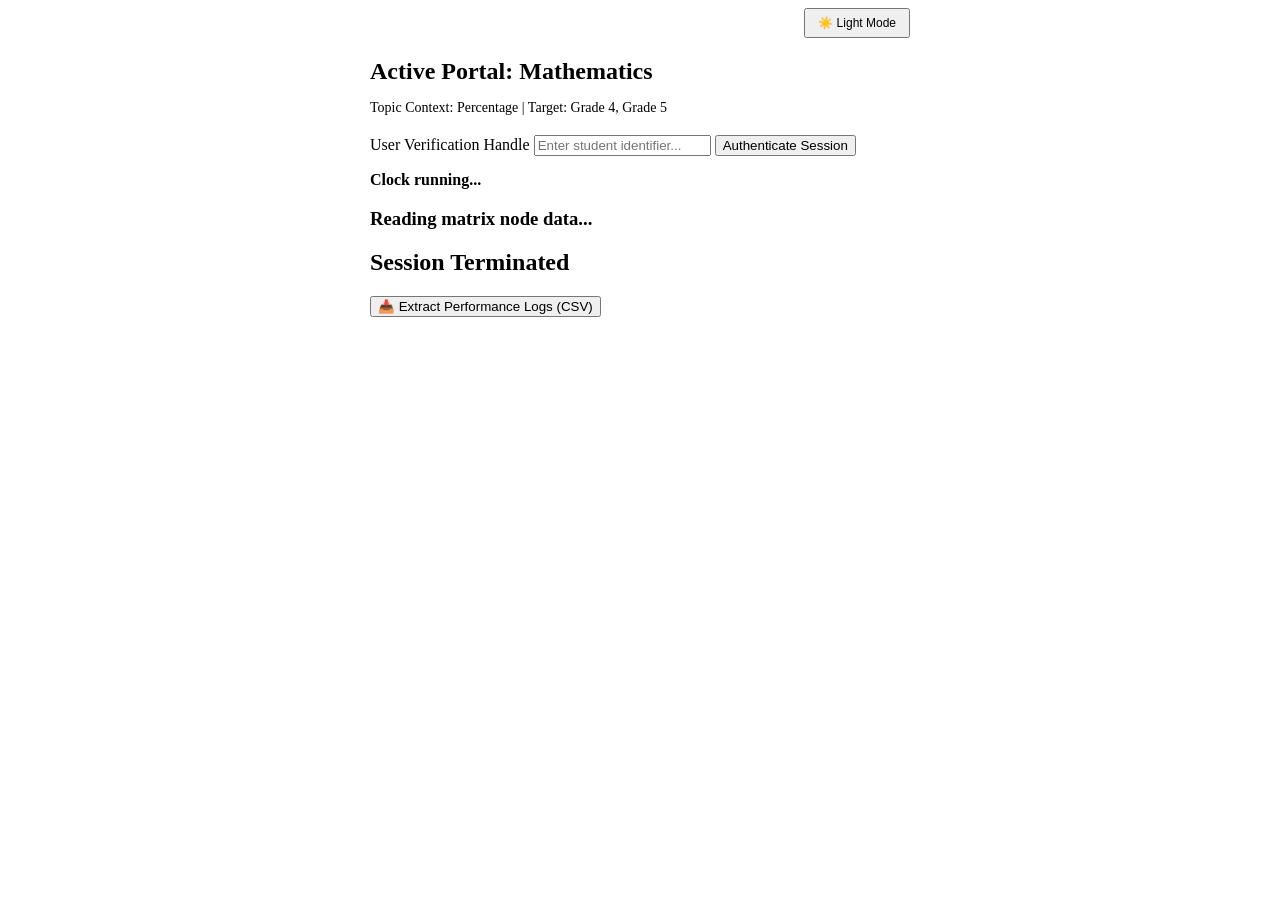
==== index.html @ a26cf403 "System Automated Deploy: Percentage" ====
<!DOCTYPE html>
<html lang="en" data-theme="dark">
<head>
    <meta charset="UTF-8"><meta name="viewport" content="width=device-width, initial-scale=1.0">
    <title>Mathematics Evaluation Testing Portal</title>
    <link rel="stylesheet" href="style.css">
</head>
<body>
    <div class="panel" style="max-width:540px; margin:auto; position:relative;">
        <div style="text-align:right;"><button id="theme-switcher-btn" class="btn btn-secondary" style="width:auto; margin:0; padding:6px 12px; font-size:12px;" onclick="toggleUIMode()">☀️ Light Mode</button></div>
        <div id="login-screen">
            <h2>Active Portal: Mathematics</h2>
            <p style="color:var(--text-muted); font-size:14px; margin-top:-5px;">Topic Context: Percentage | Target: Grade 4, Grade 5</p>
            <label>User Verification Handle</label>
            <input type="text" id="username" placeholder="Enter student identifier..." style="margin-top:5px; margin-bottom:15px;">
            <button class="btn" onclick="startExamEngine()">Authenticate Session</button>
        </div>
        <div id="exam-screen" class="hidden">
            <div class="meta-row"><span id="progress-text"></span><span id="clock-display" style="font-weight:600; color:var(--primary);">Clock running...</span></div>
            <h3 id="question-text">Reading matrix node data...</h3>
            <div id="options-container"></div>
        </div>
        <div id="result-screen" class="hidden">
            <h2>Session Terminated</h2><div id="stats-summary"></div>
            <button class="btn" onclick="downloadExamCSV()">📥 Extract Performance Logs (CSV)</button>
        </div>
    </div>
    <script>
        const examConfig = { 
            timeLimitMinutes: 120, 
            showCorrectOnSubmit: "yes",
            gamification: {"enabled":true,"scoring":{"basePointsPerCorrect":100,"timeBonus":{"enabled":true,"maxBonusPoints":50,"speedBenchmarkSeconds":15},"streakMultiplier":{"enabled":true,"streakThreshold":3,"multiplierIncrement":0.25,"maxMultiplier":2.5}},"lifelines":{"fiftyFiftyCount":1,"aiHintCount":2,"freezeTimerCount":1,"freezeDurationSeconds":30},"ranks":[{"name":"Novice","minScore":0,"badge":"🌱"},{"name":"Scholar","minScore":1200,"badge":"⚡"},{"name":"Master","minScore":2800,"badge":"🔥"},{"name":"Grandmaster","minScore":4500,"badge":"👑"}],"soundEffects":{"enabled":true,"volume":0.6}}
        };
        const examQuestions = [{"q":"A bag contains 10 marbles. If 5 are red, what is the ratio of red marbles to the total number of marbles expressed as a percentage?","options":["25 percent","50 percent","75 percent","100 percent"],"correct":1,"difficulty":"very low","hint":"Think about how many red marbles there are compared to the whole group of 10.","explanation":"The ratio is 5 out of 10, which is equal to one-half or 50 percent of the total."},{"q":"In a class of 20 students, 5 students wear glasses. What percentage of the class wears glasses, based on the ratio of students with glasses to the total class?","options":["5 percent","10 percent","20 percent","25 percent"],"correct":3,"difficulty":"very low","hint":"If you have 5 out of 20, how many would you have if the total were 100?","explanation":"The ratio 5/20 is equivalent to 25/100, which represents 25 percent."},{"q":"A fruit basket has 4 apples and 1 orange. What is the ratio of apples to the total number of fruits, expressed as a percentage?","options":["20 percent","40 percent","80 percent","100 percent"],"correct":2,"difficulty":"very low","hint":"Count the total number of fruits first, then compare the number of apples to that total.","explanation":"There are 5 total fruits and 4 are apples; 4 out of 5 is the same as 80 out of 100, or 80 percent."}];
    </script>
    <script src="app.js"></script>
</body>
</html>
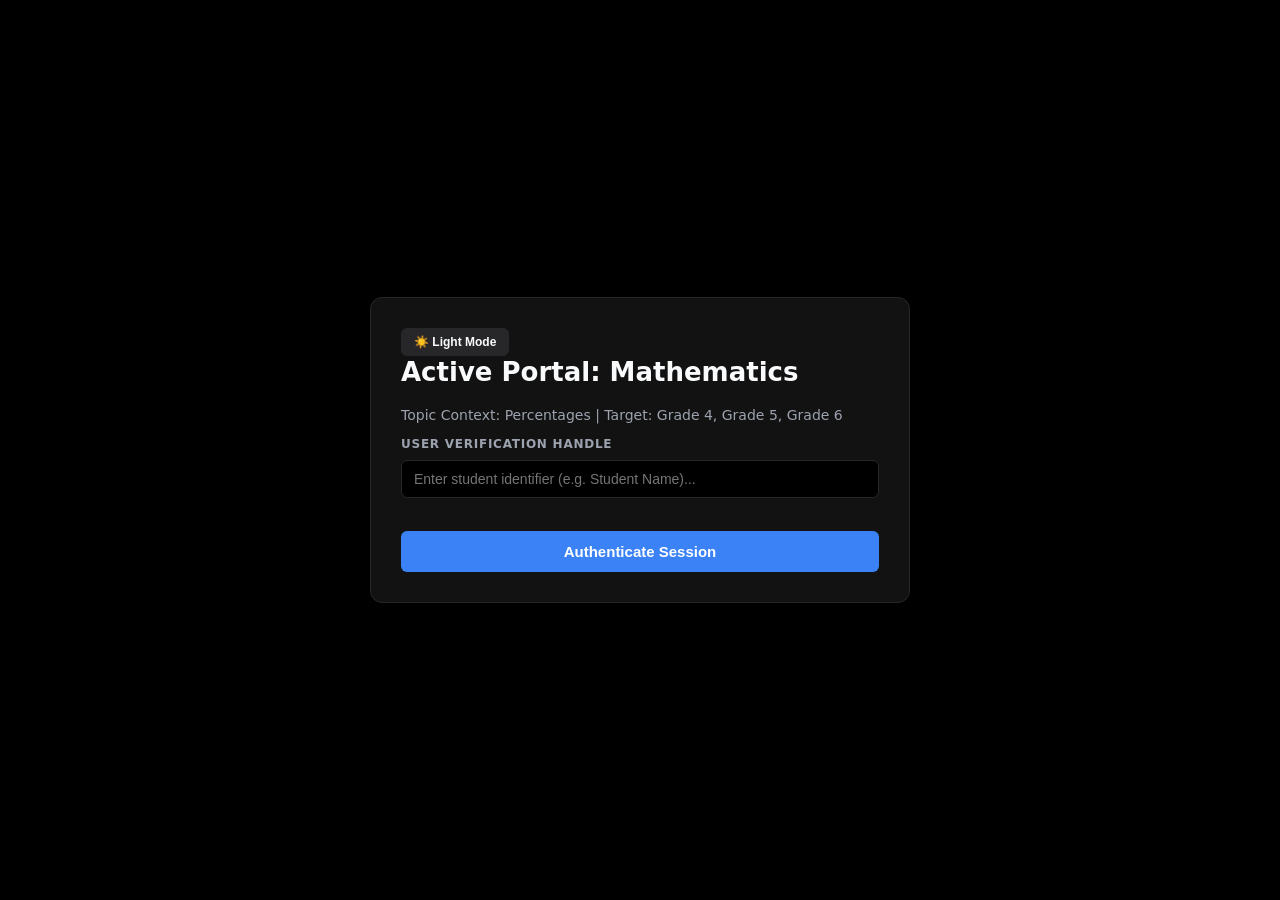
==== commit 03909ad3: "System Automated Deploy: Percentages" ====
--- a/index.html
+++ b/index.html
@@ -3,23 +3,481 @@
 <head>
     <meta charset="UTF-8"><meta name="viewport" content="width=device-width, initial-scale=1.0">
     <title>Mathematics Evaluation Testing Portal</title>
-    <link rel="stylesheet" href="style.css">
+    <style>
+/* ==========================================================================
+   1. GLOBAL ARCHITECTURE & SYSTEM THEME TOKENS
+   ========================================================================== */
+*, *::before, *::after {
+    box-sizing: border-box;
+}
+
+/* OLED/True Black Dark Theme for Optimal Visuals & Battery Saving */
+:root,
+html[data-theme="dark"],
+[data-theme="dark"] {
+    --primary: #3b82f6;      
+    --primary-hover: #2563eb;
+    --success: #22c55e;
+    --error: #ef4444;
+    --background: #000000;   
+    --surface: #121212;      
+    --text-main: #f8fafc;    
+    --text-muted: #9ca3af;   
+    --border: #27272a;       
+    color-scheme: dark;
+}
+
+/* Light Theme Overrides (High-contrast surface & card separation) */
+html[data-theme="light"],
+[data-theme="light"] {
+    --primary: #2563eb;
+    --primary-hover: #1d4ed8;
+    --success: #16a34a;
+    --error: #dc2626;
+    --background: #f1f5f9;   
+    --surface: #ffffff;      
+    --text-main: #0f172a;    
+    --text-muted: #64748b;   
+    --border: #cbd5e1;       
+    color-scheme: light;
+}
+
+html {
+    background-color: var(--background);
+    color: var(--text-main);
+    transition: background-color 0.2s ease, color 0.2s ease;
+}
+
+body {
+    font-family: system-ui, -apple-system, BlinkMacSystemFont, 'Segoe UI', Roboto, sans-serif;
+    background-color: var(--background);
+    color: var(--text-main);
+    margin: 0;
+    padding: 16px;
+    display: flex;
+    justify-content: center;
+    align-items: center;
+    min-height: 100vh;
+    transition: background-color 0.2s ease, color 0.2s ease;
+}
+
+/* ==========================================================================
+   2. CORE CONTAINER WRAPPERS & LAYOUT
+   ========================================================================== */
+.card, .panel {
+    background: var(--surface);
+    color: var(--text-main);
+    padding: 30px;
+    border-radius: 12px;
+    border: 1px solid var(--border);
+    box-shadow: 0 10px 25px -5px rgba(0, 0, 0, 0.5), 0 8px 10px -6px rgba(0, 0, 0, 0.5);
+    width: 100%;
+    box-sizing: border-box;
+    transition: background-color 0.2s ease, border-color 0.2s ease;
+}
+
+[data-theme="light"] .card, 
+[data-theme="light"] .panel {
+    box-shadow: 0 4px 12px rgba(0, 0, 0, 0.08);
+}
+
+.hidden { display: none !important; }
+
+.config-column {
+    display: flex;
+    flex-direction: column;
+    gap: 12px;
+}
+
+.meta-row {
+    display: flex;
+    justify-content: space-between;
+    align-items: center;
+    margin-bottom: 20px;
+    font-size: 14px;
+    color: var(--text-muted);
+    font-weight: 500;
+}
+
+.theme-toggle-container {
+    display: flex;
+    justify-content: flex-end;
+    margin-bottom: 12px;
+}
+
+/* ==========================================================================
+   3. TYPOGRAPHY
+   ========================================================================== */
+h2 {
+    margin-top: 0;
+    font-size: 26px;
+    color: var(--text-main);
+    line-height: 1.3;
+}
+
+h3 {
+    font-size: 19px;
+    line-height: 1.5;
+    margin: 0 0 16px 0;
+    font-weight: 600;
+    color: var(--text-main);
+}
+
+pre, code {
+    font-family: 'Courier New', Courier, monospace;
+    background-color: var(--background);
+    padding: 4px 8px;
+    border-radius: 4px;
+    font-size: 14px;
+    white-space: pre-wrap;
+    word-wrap: break-word;
+    color: #f43f5e;
+}
+
+/* ==========================================================================
+   4. FORM ELEMENTS & INPUTS
+   ========================================================================== */
+label:not(.btn) {
+    display: block;
+    margin-top: 8px;
+    margin-bottom: 4px;
+    font-weight: 600;
+    font-size: 12px;
+    text-transform: uppercase;
+    letter-spacing: 0.75px;
+    color: var(--text-muted);
+}
+
+.input-container { position: relative; width: 100%; }
+
+input[type="text"], 
+input[type="password"], 
+textarea {
+    width: 100%;
+    padding: 10px 42px 10px 12px;
+    border: 1px solid var(--border);
+    border-radius: 6px;
+    font-size: 14px;
+    box-sizing: border-box;
+    background-color: var(--background);
+    color: var(--text-main);
+    transition: border-color 0.2s, background-color 0.2s, box-shadow 0.2s;
+}
+
+input[type="file"] {
+    width: 100%;
+    padding: 9px 12px;
+    border: 1px solid var(--border);
+    border-radius: 6px;
+    font-size: 13px;
+    box-sizing: border-box;
+    background-color: var(--background);
+    color: var(--text-main);
+    cursor: pointer;
+}
+
+input[type="file"]::file-selector-button {
+    background: var(--surface);
+    color: var(--text-main);
+    border: 1px solid var(--border);
+    padding: 4px 10px;
+    border-radius: 4px;
+    margin-right: 10px;
+    cursor: pointer;
+    font-weight: 500;
+    transition: background-color 0.15s ease;
+}
+input[type="file"]::file-selector-button:hover {
+    background: var(--primary);
+    color: #ffffff;
+    border-color: var(--primary);
+}
+
+select {
+    width: 100%;
+    height: 42px;
+    padding: 10px 32px 10px 12px;
+    border: 1px solid var(--border);
+    border-radius: 6px;
+    font-size: 14px;
+    box-sizing: border-box;
+    background-color: var(--background);
+    color: var(--text-main);
+    cursor: pointer;
+    background-image: url("data:image/svg+xml,%3Csvg xmlns='http://www.w3.org/2000/svg' width='12' height='12' fill='%239ca3af' viewBox='0 0 16 16'%3E%3Cpath d='M7.247 11.14 2.451 5.658C1.885 5.013 2.345 4 3.204 4h9.592a1 1 0 0 1 .753 1.659l-4.796 5.48a1 1 0 0 1-1.506 0z'/%3E%3C/svg%3E");
+    background-repeat: no-repeat;
+    background-position: right 12px center;
+    -webkit-appearance: none;
+    -moz-appearance: none;
+    appearance: none;
+    transition: border-color 0.2s, background-color 0.2s;
+}
+
+select option { background-color: var(--surface); color: var(--text-main); padding: 8px 12px; }
+
+textarea { resize: vertical; min-height: 64px; font-family: inherit; padding: 10px 12px; }
+
+input:focus, select:focus, textarea:focus {
+    outline: none;
+    border-color: var(--primary);
+    box-shadow: 0 0 0 2px rgba(59, 130, 246, 0.2);
+}
+
+.reveal-btn {
+    position: absolute;
+    right: 4px;
+    top: 50%;
+    transform: translateY(-50%);
+    background: none;
+    border: none;
+    color: var(--text-muted);
+    cursor: pointer;
+    font-size: 16px;
+    padding: 8px;
+    display: flex;
+    align-items: center;
+    justify-content: center;
+    z-index: 5;
+    user-select: none;
+}
+.reveal-btn:hover { color: var(--text-main); }
+
+/* ==========================================================================
+   5. MULTI-SELECT DROPDOWN
+   ========================================================================== */
+.multiselect-box { position: relative; width: 100%; }
+
+.select-trigger {
+    min-height: 42px;
+    padding: 10px 12px;
+    border: 1px solid var(--border);
+    border-radius: 6px;
+    cursor: pointer;
+    background: var(--background);
+    font-size: 14px;
+    color: var(--text-main);
+    display: flex;
+    justify-content: space-between;
+    align-items: center;
+    box-sizing: border-box;
+    user-select: none;
+    transition: border-color 0.2s ease, background-color 0.2s ease;
+}
+.select-trigger:hover { border-color: var(--primary); }
+
+.checkbox-dropdown {
+    position: relative;
+    margin-top: 6px;
+    margin-bottom: 6px;
+    background: var(--surface);
+    border: 1px solid var(--border);
+    border-radius: 6px;
+    max-height: 180px;
+    overflow-y: auto;
+    padding: 6px;
+    box-shadow: inset 0 2px 4px rgba(0, 0, 0, 0.2);
+    box-sizing: border-box;
+}
+
+.checkbox-option {
+    display: flex;
+    align-items: center;
+    gap: 10px;
+    padding: 8px 10px;
+    font-size: 14px;
+    cursor: pointer;
+    border-radius: 4px;
+    color: var(--text-main);
+    user-select: none;
+    transition: background-color 0.1s ease;
+}
+.checkbox-option:hover {
+    background-color: #1e3a8a;
+    color: #ffffff;
+}
+[data-theme="light"] .checkbox-option:hover { background-color: var(--primary); }
+
+.checkbox-option input[type="checkbox"] {
+    margin: 0; cursor: pointer; width: 16px; height: 16px;
+}
+
+/* ==========================================================================
+   6. RANGE SLIDERS
+   ========================================================================== */
+input[type="range"] {
+    -webkit-appearance: none;
+    appearance: none;
+    width: 100%;
+    height: 6px;
+    border-radius: 3px;
+    background: var(--border);
+    outline: none;
+    margin: 6px 0;
+    padding: 0;
+    border: none;
+}
+
+input[type="range"]::-webkit-slider-thumb {
+    -webkit-appearance: none;
+    appearance: none;
+    width: 18px;
+    height: 18px;
+    border-radius: 50%;
+    background: var(--primary);
+    cursor: pointer;
+    transition: transform 0.1s ease;
+}
+input[type="range"]::-webkit-slider-thumb:hover { transform: scale(1.15); }
+
+input[type="range"]::-moz-range-thumb {
+    width: 18px;
+    height: 18px;
+    border-radius: 50%;
+    background: var(--primary);
+    border: none;
+    cursor: pointer;
+    transition: transform 0.1s ease;
+}
+input[type="range"]::-moz-range-thumb:hover { transform: scale(1.15); }
+
+/* ==========================================================================
+   7. BUTTON SYSTEM
+   ========================================================================== */
+.btn {
+    display: block;
+    width: 100%;
+    background: var(--primary);
+    color: #ffffff;
+    border: none;
+    padding: 12px 14px;
+    border-radius: 6px;
+    cursor: pointer;
+    font-size: 15px;
+    font-weight: 600;
+    margin-top: 18px;
+    text-align: center;
+    box-sizing: border-box;
+    transition: background-color 0.15s ease, opacity 0.15s ease;
+}
+.btn:hover:not(:disabled) { background: var(--primary-hover); }
+.btn:disabled { opacity: 0.45; cursor: not-allowed; }
+
+.btn-secondary { 
+    background: #27272a; 
+    color: #f8fafc;
+    border: 1px solid var(--border);
+}
+.btn-secondary:hover:not(:disabled) { background: #3f3f46; }
+
+[data-theme="light"] .btn-secondary { 
+    background: #e2e8f0; 
+    color: #0f172a; 
+    border: 1px solid #cbd5e1;
+}
+[data-theme="light"] .btn-secondary:hover:not(:disabled) { background: #cbd5e1; }
+
+.option-btn {
+    display: flex;
+    align-items: center;
+    width: 100%;
+    min-height: 48px;
+    background: var(--background);
+    color: var(--text-main);
+    text-align: left;
+    border: 1px solid var(--border);
+    margin-top: 12px;
+    font-weight: 400;
+    padding: 14px 16px;
+    white-space: normal;
+    word-break: break-word;
+    line-height: 1.4;
+    transition: background-color 0.15s ease, border-color 0.15s ease;
+}
+.option-btn:hover:not(:disabled) { 
+    background: var(--surface); 
+    border-color: var(--text-muted);
+}
+
+.reveal-correct { 
+    background-color: #064e3b !important;
+    border-color: var(--success) !important;
+    color: #ffffff !important;
+    font-weight: 600;
+}
+.reveal-incorrect { 
+    background-color: #7f1d1d !important;
+    border-color: var(--error) !important;
+    color: #ffffff !important;
+}
+
+/* ==========================================================================
+   8. PREVIEW, METRICS DASHBOARD & STATUS UTILITIES
+   ========================================================================== */
+#llm-metrics-card { transition: background-color 0.2s ease, border-color 0.2s ease; }
+#hud-gamification-bar { transition: background-color 0.2s ease, border-color 0.2s ease; }
+
+#hint-display-box {
+    line-height: 1.5;
+    animation: fadeInSlide 0.2s ease-out;
+}
+
+@keyframes fadeInSlide {
+    from { opacity: 0; transform: translateY(-4px); }
+    to { opacity: 1; transform: translateY(0); }
+}
+
+.preview-item {
+    border-bottom: 1px solid var(--border);
+    padding: 14px 6px;
+    display: flex;
+    gap: 14px;
+    align-items: flex-start;
+}
+.preview-item:last-child { border-bottom: none; }
+
+.preview-item input[type="checkbox"] { margin-top: 2px; cursor: pointer; width: 18px; height: 18px; }
+
+#deployment-success-banner { animation: fadeInSlide 0.25s ease-out; }
+
+#status-display {
+    margin-top: 20px;
+    padding: 12px;
+    border-radius: 6px;
+    background: var(--background);
+    border: 1px solid var(--border);
+    font-size: 14px;
+    text-align: center;
+    color: var(--text-muted);
+    font-weight: 500;
+    line-height: 1.4;
+    transition: background-color 0.2s ease, border-color 0.2s ease;
+}
+
+::-webkit-scrollbar { width: 8px; }
+::-webkit-scrollbar-track { background: var(--background); }
+::-webkit-scrollbar-thumb { background: var(--border); border-radius: 4px; }
+::-webkit-scrollbar-thumb:hover { background: var(--text-muted); }
+
+    </style>
 </head>
 <body>
     <div class="panel" style="max-width:540px; margin:auto; position:relative;">
         <div style="text-align:right;"><button id="theme-switcher-btn" class="btn btn-secondary" style="width:auto; margin:0; padding:6px 12px; font-size:12px;" onclick="toggleUIMode()">☀️ Light Mode</button></div>
+        
         <div id="login-screen">
             <h2>Active Portal: Mathematics</h2>
-            <p style="color:var(--text-muted); font-size:14px; margin-top:-5px;">Topic Context: Percentage | Target: Grade 4, Grade 5</p>
+            <p style="color:var(--text-muted); font-size:14px; margin-top:-5px;">Topic Context: Percentages | Target: Grade 4, Grade 5, Grade 6</p>
             <label>User Verification Handle</label>
-            <input type="text" id="username" placeholder="Enter student identifier..." style="margin-top:5px; margin-bottom:15px;">
+            <input type="text" id="username" placeholder="Enter student identifier (e.g. Student Name)..." style="margin-top:5px; margin-bottom:15px;">
             <button class="btn" onclick="startExamEngine()">Authenticate Session</button>
         </div>
+        
         <div id="exam-screen" class="hidden">
             <div class="meta-row"><span id="progress-text"></span><span id="clock-display" style="font-weight:600; color:var(--primary);">Clock running...</span></div>
             <h3 id="question-text">Reading matrix node data...</h3>
             <div id="options-container"></div>
         </div>
+        
         <div id="result-screen" class="hidden">
             <h2>Session Terminated</h2><div id="stats-summary"></div>
             <button class="btn" onclick="downloadExamCSV()">📥 Extract Performance Logs (CSV)</button>
@@ -27,12 +485,452 @@
     </div>
     <script>
         const examConfig = { 
-            timeLimitMinutes: 120, 
+            timeLimitMinutes: 10, 
             showCorrectOnSubmit: "yes",
             gamification: {"enabled":true,"scoring":{"basePointsPerCorrect":100,"timeBonus":{"enabled":true,"maxBonusPoints":50,"speedBenchmarkSeconds":15},"streakMultiplier":{"enabled":true,"streakThreshold":3,"multiplierIncrement":0.25,"maxMultiplier":2.5}},"lifelines":{"fiftyFiftyCount":1,"aiHintCount":2,"freezeTimerCount":1,"freezeDurationSeconds":30},"ranks":[{"name":"Novice","minScore":0,"badge":"🌱"},{"name":"Scholar","minScore":1200,"badge":"⚡"},{"name":"Master","minScore":2800,"badge":"🔥"},{"name":"Grandmaster","minScore":4500,"badge":"👑"}],"soundEffects":{"enabled":true,"volume":0.6}}
         };
-        const examQuestions = [{"q":"A bag contains 10 marbles. If 5 are red, what is the ratio of red marbles to the total number of marbles expressed as a percentage?","options":["25 percent","50 percent","75 percent","100 percent"],"correct":1,"difficulty":"very low","hint":"Think about how many red marbles there are compared to the whole group of 10.","explanation":"The ratio is 5 out of 10, which is equal to one-half or 50 percent of the total."},{"q":"In a class of 20 students, 5 students wear glasses. What percentage of the class wears glasses, based on the ratio of students with glasses to the total class?","options":["5 percent","10 percent","20 percent","25 percent"],"correct":3,"difficulty":"very low","hint":"If you have 5 out of 20, how many would you have if the total were 100?","explanation":"The ratio 5/20 is equivalent to 25/100, which represents 25 percent."},{"q":"A fruit basket has 4 apples and 1 orange. What is the ratio of apples to the total number of fruits, expressed as a percentage?","options":["20 percent","40 percent","80 percent","100 percent"],"correct":2,"difficulty":"very low","hint":"Count the total number of fruits first, then compare the number of apples to that total.","explanation":"There are 5 total fruits and 4 are apples; 4 out of 5 is the same as 80 out of 100, or 80 percent."}];
+        const examQuestions = [{"q":"What is 50 percent of 20?","options":["5","10","15","25"],"correct":1,"difficulty":"very low","hint":"Think of 50 percent as one-half of a whole number.","explanation":"50 percent is equivalent to the fraction 1/2, and half of 20 is 10."},{"q":"If a basket has 10 apples and 20 percent of them are green, how many apples are green?","options":["2","4","8","20"],"correct":0,"difficulty":"very low","hint":"20 percent is the same as 20 out of 100, or 2 out of 10.","explanation":"To find 20 percent of 10, you multiply 10 by 0.20, which equals 2."},{"q":"Which fraction is equal to 25 percent?","options":["1/2","1/3","1/4","1/5"],"correct":2,"difficulty":"very low","hint":"How many times does 25 go into 100?","explanation":"25 percent means 25 out of 100, which simplifies to the fraction 1/4."}];
     </script>
-    <script src="app.js"></script>
+    <script>
+// app.js - Enhanced Exam Runtime, Telemetry, Gamification & Lifeline Engine
+
+let currentQuestionIdx = 0;
+let studentName = "";
+let correctTally = 0;
+let incorrectTally = 0;
+let questionStartTime = 0;
+let countdownTimerInterval = null;
+let secondsLeft = 0;
+let isTimerFrozen = false;
+let freezeTimeoutId = null;
+
+// Gamification & Telemetry State
+let currentScore = 0;
+let currentStreak = 0;
+let maxStreak = 0;
+const sessionTelemetry = [];
+
+// Lifeline Inventory State
+let lifelinesRemaining = {
+    fiftyFifty: 1,
+    aiHint: 2,
+    freezeTimer: 1
+};
+
+// Fallback gamification configuration if not embedded in examConfig
+const activeGamification = (typeof examConfig !== 'undefined' && examConfig.gamification) ? examConfig.gamification : {
+    enabled: true,
+    scoring: {
+        basePointsPerCorrect: 100,
+        timeBonus: { enabled: true, maxBonusPoints: 50, speedBenchmarkSeconds: 15 },
+        streakMultiplier: { enabled: true, streakThreshold: 3, multiplierIncrement: 0.25, maxMultiplier: 2.5 }
+    },
+    lifelines: { fiftyFiftyCount: 1, aiHintCount: 2, freezeTimerCount: 1, freezeDurationSeconds: 30 },
+    ranks: [
+        { name: "Novice", minScore: 0, badge: "🌱" },
+        { name: "Scholar", minScore: 1200, badge: "⚡" },
+        { name: "Master", minScore: 2800, badge: "🔥" },
+        { name: "Grandmaster", minScore: 4500, badge: "👑" }
+    ]
+};
+
+// Initialize theme on window execution
+document.addEventListener("DOMContentLoaded", () => {
+    document.documentElement.setAttribute('data-theme', 'dark');
+    const modeBtn = document.getElementById('theme-switcher-btn');
+    if (modeBtn) modeBtn.innerText = "☀️ Light Mode";
+});
+
+/**
+ * Toggles the application theme state
+ */
+function toggleUIMode() {
+    const currentTheme = document.documentElement.getAttribute('data-theme');
+    const newTheme = currentTheme === 'light' ? 'dark' : 'light';
+    
+    document.documentElement.setAttribute('data-theme', newTheme);
+    
+    const modeBtn = document.getElementById('theme-switcher-btn');
+    if (modeBtn) {
+        modeBtn.innerText = newTheme === 'light' ? "🌙 Dark Mode" : "☀️ Light Mode";
+    }
+}
+
+/**
+ * Validates the student credentials, initializes gamification counters, and launches assessment
+ */
+function startExamEngine() {
+    const input = document.getElementById('username');
+    if (!input) return;
+    
+    const formatted = input.value.trim();
+    if (!formatted) {
+        alert("Access Denied: Please provide a valid username or verification handle to start.");
+        return;
+    }
+    
+    studentName = formatted;
+
+    // Initialize Lifeline counts from configuration
+    if (activeGamification && activeGamification.lifelines) {
+        lifelinesRemaining.fiftyFifty = activeGamification.lifelines.fiftyFiftyCount ?? 1;
+        lifelinesRemaining.aiHint = activeGamification.lifelines.aiHintCount ?? 2;
+        lifelinesRemaining.freezeTimer = activeGamification.lifelines.freezeTimerCount ?? 1;
+    }
+
+    document.getElementById('login-screen').classList.add('hidden');
+    document.getElementById('exam-screen').classList.remove('hidden');
+    
+    injectGamificationHUD();
+    initializeClock(examConfig.timeLimitMinutes);
+    renderQuestionNode();
+}
+
+/**
+ * Injects HUD for dynamic score, streaks, audio read aloud, power-up lifelines, and early submission
+ */
+function injectGamificationHUD() {
+    const examScreen = document.getElementById('exam-screen');
+    const metaRow = examScreen.querySelector('.meta-row');
+    
+    // Prevent duplicate injection
+    if (document.getElementById('hud-gamification-bar')) return;
+
+    const hudContainer = document.createElement('div');
+    hudContainer.id = 'hud-gamification-bar';
+    hudContainer.style.cssText = "margin-bottom: 14px; padding: 10px; background: var(--background); border: 1px solid var(--border); border-radius: 6px;";
+
+    hudContainer.innerHTML = `
+        <div style="display: flex; justify-content: space-between; align-items: center; margin-bottom: 8px; font-size: 13px;">
+            <div>🏆 <strong>Score:</strong> <span id="hud-score-val" style="color:var(--primary); font-weight:700;">0</span></div>
+            <div>🔥 <strong>Streak:</strong> <span id="hud-streak-val" style="color:#f59e0b; font-weight:700;">0</span></div>
+            <div>🎖️ <strong>Rank:</strong> <span id="hud-rank-val">🌱 Novice</span></div>
+        </div>
+        <div id="lifeline-control-row" style="display: flex; gap: 6px; flex-wrap: wrap;">
+            <button id="btn-life-5050" class="btn btn-secondary" style="flex:1; margin:0; padding:6px 8px; font-size:12px;" onclick="activateFiftyFifty()">✂️ 50/50 (<span id="count-5050">${lifelinesRemaining.fiftyFifty}</span>)</button>
+            <button id="btn-life-hint" class="btn btn-secondary" style="flex:1; margin:0; padding:6px 8px; font-size:12px;" onclick="activateSocraticHint()">💡 Hint (<span id="count-hint">${lifelinesRemaining.aiHint}</span>)</button>
+            <button id="btn-life-freeze" class="btn btn-secondary" style="flex:1; margin:0; padding:6px 8px; font-size:12px;" onclick="activateFreezeTimer()">❄️ Freeze (<span id="count-freeze">${lifelinesRemaining.freezeTimer}</span>)</button>
+            <button id="btn-life-tts" class="btn btn-secondary" style="width:auto; margin:0; padding:6px 10px; font-size:12px;" onclick="readQuestionAloud()">🔊 Listen</button>
+            <button id="btn-end-exam" class="btn btn-secondary" style="background:#dc2626; color:white; width:auto; border:none; margin:0; padding:6px 10px; font-size:12px;" onclick="forceEndExam()">⏹️ Submit</button>
+        </div>
+        <div id="hint-display-box" class="hidden" style="margin-top:8px; padding:8px; background:rgba(37,99,235,0.15); border-left:3px solid var(--primary); font-size:12px; border-radius:4px;"></div>
+    `;
+
+    metaRow.parentNode.insertBefore(hudContainer, metaRow.nextSibling);
+}
+
+/**
+ * Runs countdown clock with support for freeze lifeline
+ */
+function initializeClock(minutes) {
+    secondsLeft = parseInt(minutes, 10) * 60;
+    const clockDisplay = document.getElementById('clock-display');
+    if (!clockDisplay) return;
+
+    countdownTimerInterval = setInterval(() => {
+        if (isTimerFrozen) return;
+
+        if (secondsLeft <= 0) {
+            clearInterval(countdownTimerInterval);
+            alert("Time has expired! Submitting your exam records automatically.");
+            terminateSession();
+            return;
+        }
+        secondsLeft--;
+        const min = Math.floor(secondsLeft / 60);
+        const sec = secondsLeft % 60;
+        clockDisplay.innerText = `⏱️ Time Left: ${min}:${sec < 10 ? '0' : ''}${sec}`;
+    }, 1000);
+}
+
+/**
+ * Renders the question item stem and interactive response variants
+ */
+function renderQuestionNode() {
+    if (currentQuestionIdx >= examQuestions.length) {
+        clearInterval(countdownTimerInterval);
+        terminateSession();
+        return;
+    }
+    
+    // Hide hint box from previous question
+    const hintBox = document.getElementById('hint-display-box');
+    if (hintBox) {
+        hintBox.classList.add('hidden');
+        hintBox.innerText = "";
+    }
+
+    const node = examQuestions[currentQuestionIdx];
+    document.getElementById('progress-text').innerText = `Question ${currentQuestionIdx + 1} of ${examQuestions.length}`;
+    document.getElementById('question-text').innerText = node.q;
+    
+    const container = document.getElementById('options-container');
+    container.innerHTML = "";
+    
+    node.options.forEach((optText, optIndex) => {
+        const btn = document.createElement('button');
+        btn.className = "btn option-btn";
+        btn.innerText = optText;
+        btn.setAttribute('data-opt-index', optIndex);
+        btn.onclick = () => processUserSelection(optIndex, btn);
+        container.appendChild(btn);
+    });
+    
+    questionStartTime = Date.now();
+}
+
+/**
+ * Processes selection logic, computes score with speed and streak multipliers, and records telemetry
+ */
+function processUserSelection(selectedIndex, clickedBtn) {
+    const elapsedSeconds = parseFloat(((Date.now() - questionStartTime) / 1000).toFixed(2));
+    const node = examQuestions[currentQuestionIdx];
+    const isCorrect = (selectedIndex === node.correct);
+    let pointsAwarded = 0;
+    
+    if (isCorrect) {
+        correctTally++;
+        currentStreak++;
+        if (currentStreak > maxStreak) maxStreak = currentStreak;
+
+        // Calculate Points
+        const basePoints = activeGamification.scoring?.basePointsPerCorrect ?? 100;
+        let streakMultiplier = 1.0;
+
+        if (activeGamification.scoring?.streakMultiplier?.enabled) {
+            const threshold = activeGamification.scoring.streakMultiplier.streakThreshold ?? 3;
+            const increment = activeGamification.scoring.streakMultiplier.multiplierIncrement ?? 0.25;
+            const maxMult = activeGamification.scoring.streakMultiplier.maxMultiplier ?? 2.5;
+
+            if (currentStreak >= threshold) {
+                streakMultiplier = Math.min(1.0 + ((currentStreak - threshold + 1) * increment), maxMult);
+            }
+        }
+
+        let timeBonus = 0;
+        if (activeGamification.scoring?.timeBonus?.enabled) {
+            const targetSec = activeGamification.scoring.timeBonus.speedBenchmarkSeconds ?? 15;
+            const maxBonus = activeGamification.scoring.timeBonus.maxBonusPoints ?? 50;
+            if (elapsedSeconds < targetSec) {
+                timeBonus = Math.round(((targetSec - elapsedSeconds) / targetSec) * maxBonus);
+            }
+        }
+
+        pointsAwarded = Math.round((basePoints * streakMultiplier) + timeBonus);
+        currentScore += pointsAwarded;
+    } else {
+        incorrectTally++;
+        currentStreak = 0;
+    }
+
+    updateHUDMetrics();
+
+    sessionTelemetry.push({
+        idx: currentQuestionIdx + 1,
+        question: node.q,
+        selected: node.options[selectedIndex],
+        status: isCorrect ? "Correct" : "Incorrect",
+        time: elapsedSeconds,
+        points: pointsAwarded,
+        difficulty: node.difficulty || "medium"
+    });
+
+    if (examConfig.showCorrectOnSubmit === "yes") {
+        const allButtons = document.getElementById('options-container').querySelectorAll('button');
+        allButtons.forEach((btn, index) => {
+            btn.onclick = null; 
+            if (index === node.correct) {
+                btn.classList.add('reveal-correct');
+            }
+        });
+        
+        if (!isCorrect) {
+            clickedBtn.classList.add('reveal-incorrect');
+        }
+
+        // Show brief explanation if available in schema
+        if (node.explanation) {
+            const hintBox = document.getElementById('hint-display-box');
+            if (hintBox) {
+                hintBox.classList.remove('hidden');
+                hintBox.innerHTML = `📘 <strong>Insight:</strong> ${node.explanation}`;
+            }
+        }
+        
+        setTimeout(() => {
+            currentQuestionIdx++;
+            renderQuestionNode();
+        }, 1800);
+    } else {
+        currentQuestionIdx++;
+        renderQuestionNode();
+    }
+}
+
+/**
+ * Updates dynamic HUD elements (Score, Streak, and Rank badge)
+ */
+function updateHUDMetrics() {
+    const scoreVal = document.getElementById('hud-score-val');
+    const streakVal = document.getElementById('hud-streak-val');
+    const rankVal = document.getElementById('hud-rank-val');
+
+    if (scoreVal) scoreVal.innerText = currentScore;
+    if (streakVal) streakVal.innerText = currentStreak;
+
+    if (rankVal && activeGamification.ranks) {
+        let currentRank = activeGamification.ranks[0];
+        activeGamification.ranks.forEach(r => {
+            if (currentScore >= r.minScore) {
+                currentRank = r;
+            }
+        });
+        rankVal.innerText = `${currentRank.badge} ${currentRank.name}`;
+    }
+}
+
+// ==========================================================================
+// LIFELINES & EXAM CONTROLS
+// ==========================================================================
+
+function activateFiftyFifty() {
+    if (lifelinesRemaining.fiftyFifty <= 0) return alert("No 50/50 power-ups remaining!");
+    
+    const node = examQuestions[currentQuestionIdx];
+    const optionButtons = Array.from(document.getElementById('options-container').querySelectorAll('button'));
+    
+    const incorrectButtons = optionButtons.filter((btn, idx) => idx !== node.correct && !btn.disabled);
+    if (incorrectButtons.length < 2) return;
+
+    incorrectButtons.sort(() => Math.random() - 0.5);
+    incorrectButtons.slice(0, 2).forEach(btn => {
+        btn.disabled = true;
+        btn.style.opacity = "0.2";
+        btn.style.textDecoration = "line-through";
+        btn.style.cursor = "not-allowed";
+    });
+
+    lifelinesRemaining.fiftyFifty--;
+    document.getElementById('count-5050').innerText = lifelinesRemaining.fiftyFifty;
+    if (lifelinesRemaining.fiftyFifty === 0) document.getElementById('btn-life-5050').disabled = true;
+}
+
+function activateSocraticHint() {
+    if (lifelinesRemaining.aiHint <= 0) return alert("No Socratic Hints remaining!");
+
+    const node = examQuestions[currentQuestionIdx];
+    const hintBox = document.getElementById('hint-display-box');
+    if (!hintBox) return;
+
+    const hintText = node.hint || "Carefully analyze the keywords in the question stem and rule out options that are fundamentally mismatched.";
+    
+    hintBox.classList.remove('hidden');
+    hintBox.innerHTML = `💡 <strong>Socratic Hint:</strong> ${hintText}`;
+
+    lifelinesRemaining.aiHint--;
+    document.getElementById('count-hint').innerText = lifelinesRemaining.aiHint;
+    if (lifelinesRemaining.aiHint === 0) document.getElementById('btn-life-hint').disabled = true;
+}
+
+function activateFreezeTimer() {
+    if (lifelinesRemaining.freezeTimer <= 0) return alert("No Time Freeze power-ups remaining!");
+    if (isTimerFrozen) return;
+
+    const duration = activeGamification.lifelines?.freezeDurationSeconds ?? 30;
+    isTimerFrozen = true;
+
+    const clockDisplay = document.getElementById('clock-display');
+    clockDisplay.style.color = "#38bdf8";
+    clockDisplay.innerText = `❄️ FROZEN (${duration}s)`;
+
+    lifelinesRemaining.freezeTimer--;
+    document.getElementById('count-freeze').innerText = lifelinesRemaining.freezeTimer;
+    if (lifelinesRemaining.freezeTimer === 0) document.getElementById('btn-life-freeze').disabled = true;
+
+    freezeTimeoutId = setTimeout(() => {
+        isTimerFrozen = false;
+        clockDisplay.style.color = "var(--primary)";
+    }, duration * 1000);
+}
+
+function readQuestionAloud() {
+    if (!('speechSynthesis' in window)) {
+        return alert("Text-to-speech is not supported in this browser.");
+    }
+    
+    window.speechSynthesis.cancel();
+    const node = examQuestions[currentQuestionIdx];
+    const textToSpeak = `${node.q}. Option A: ${node.options[0]}. Option B: ${node.options[1]}. Option C: ${node.options[2]}. Option D: ${node.options[3]}.`;
+    
+    const utterance = new SpeechSynthesisUtterance(textToSpeak);
+    utterance.rate = 0.95;
+    window.speechSynthesis.speak(utterance);
+}
+
+function forceEndExam() {
+    if (confirm("Are you sure you want to submit your exam early? Unanswered questions will not be scored.")) {
+        clearInterval(countdownTimerInterval);
+        terminateSession();
+    }
+}
+
+/**
+ * Displays summary evaluation totals and gamification metrics upon exam end
+ */
+function terminateSession() {
+    if (freezeTimeoutId) clearTimeout(freezeTimeoutId);
+    if ('speechSynthesis' in window) window.speechSynthesis.cancel();
+
+    document.getElementById('exam-screen').classList.add('hidden');
+    document.getElementById('result-screen').classList.remove('hidden');
+    
+    const ratio = incorrectTally === 0 ? correctTally : (correctTally / incorrectTally).toFixed(2);
+    
+    let earnedRank = { name: "Novice", badge: "🌱" };
+    if (activeGamification.ranks) {
+        activeGamification.ranks.forEach(r => {
+            if (currentScore >= r.minScore) earnedRank = r;
+        });
+    }
+
+    document.getElementById('stats-summary').innerHTML = `
+        <div style="background: var(--background); padding: 16px; border: 1px solid var(--border); border-radius: 6px; margin-bottom: 15px;">
+            <p style="margin: 4px 0;"><strong>Student:</strong> ${studentName}</p>
+            <p style="margin: 4px 0;"><strong>Final Accuracy:</strong> ${correctTally} / ${examQuestions.length}</p>
+            <p style="margin: 4px 0;"><strong>Correct-to-Incorrect Ratio:</strong> ${ratio}</p>
+            <hr style="border: 0; border-top: 1px solid var(--border); margin: 8px 0;">
+            <p style="margin: 4px 0; color:var(--primary);"><strong>Total Gamified Points:</strong> ${currentScore} XP</p>
+            <p style="margin: 4px 0;"><strong>Longest Streak:</strong> ${maxStreak} 🔥</p>
+            <p style="margin: 4px 0;"><strong>Standing Rank:</strong> ${earnedRank.badge} ${earnedRank.name}</p>
+        </div>
+        <p style="color: var(--text-muted); font-size: 14px; line-height: 1.5;">
+            Assessment records completed. Export your complete telemetry and performance logs using the button below.
+        </p>
+    `;
+}
+
+/**
+ * Flattens telemetry matrices including gamified scores and speeds out to CSV download format
+ */
+function downloadExamCSV() {
+    const ratio = incorrectTally === 0 ? correctTally : (correctTally / incorrectTally).toFixed(2);
+    const sanitizedStudentName = studentName.replace(/[^a-z0-9]/gi, '_').toLowerCase();
+    
+    let csv = "data:text/csv;charset=utf-8,Student ID," + studentName + "\nScore," + correctTally + "/" + examQuestions.length + "\nPoints," + currentScore + "\nRatio," + ratio + "\n\nIndex,Question,Chosen Answer,Status,Difficulty,Points,Seconds Taken\n";
+    
+    sessionTelemetry.forEach(r => {
+        csv += `${r.idx},"${r.question.replace(/"/g, '""')}","${r.selected.replace(/"/g, '""')}",${r.status},${r.difficulty},${r.points},${r.time}\n`;
+    });
+    
+    const link = document.createElement("a");
+    link.setAttribute("href", encodeURI(csv));
+    link.setAttribute("download", `ExamResults_${sanitizedStudentName}.csv`);
+    
+    document.body.appendChild(link);
+    link.click();
+    document.body.removeChild(link);
+}
+
+    </script>
 </body>
 </html>
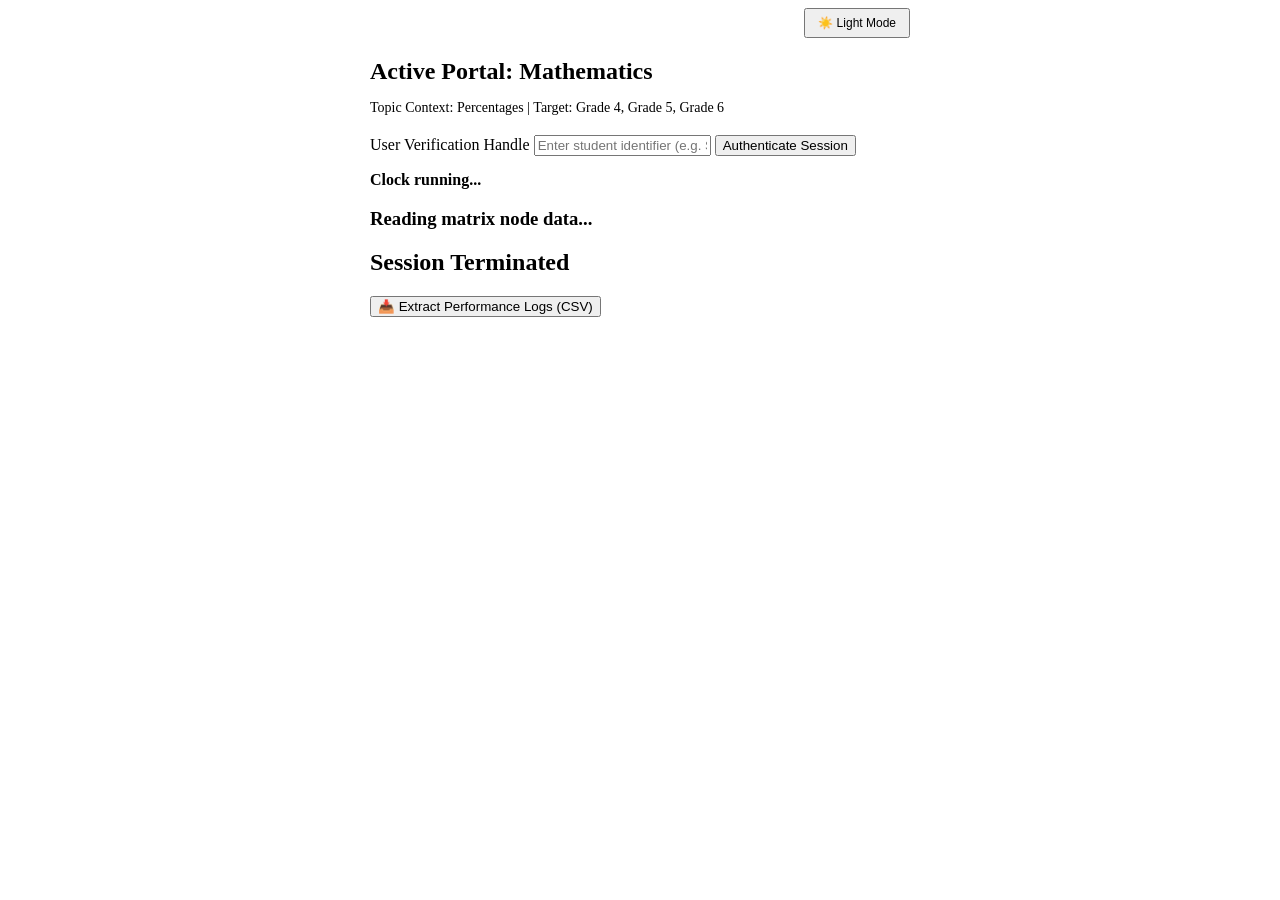
==== commit 2144ccf8: "System Automated Deploy: Percentages" ====
--- a/index.html
+++ b/index.html
@@ -3,462 +3,7 @@
 <head>
     <meta charset="UTF-8"><meta name="viewport" content="width=device-width, initial-scale=1.0">
     <title>Mathematics Evaluation Testing Portal</title>
-    <style>
-/* ==========================================================================
-   1. GLOBAL ARCHITECTURE & SYSTEM THEME TOKENS
-   ========================================================================== */
-*, *::before, *::after {
-    box-sizing: border-box;
-}
-
-/* OLED/True Black Dark Theme for Optimal Visuals & Battery Saving */
-:root,
-html[data-theme="dark"],
-[data-theme="dark"] {
-    --primary: #3b82f6;      
-    --primary-hover: #2563eb;
-    --success: #22c55e;
-    --error: #ef4444;
-    --background: #000000;   
-    --surface: #121212;      
-    --text-main: #f8fafc;    
-    --text-muted: #9ca3af;   
-    --border: #27272a;       
-    color-scheme: dark;
-}
-
-/* Light Theme Overrides (High-contrast surface & card separation) */
-html[data-theme="light"],
-[data-theme="light"] {
-    --primary: #2563eb;
-    --primary-hover: #1d4ed8;
-    --success: #16a34a;
-    --error: #dc2626;
-    --background: #f1f5f9;   
-    --surface: #ffffff;      
-    --text-main: #0f172a;    
-    --text-muted: #64748b;   
-    --border: #cbd5e1;       
-    color-scheme: light;
-}
-
-html {
-    background-color: var(--background);
-    color: var(--text-main);
-    transition: background-color 0.2s ease, color 0.2s ease;
-}
-
-body {
-    font-family: system-ui, -apple-system, BlinkMacSystemFont, 'Segoe UI', Roboto, sans-serif;
-    background-color: var(--background);
-    color: var(--text-main);
-    margin: 0;
-    padding: 16px;
-    display: flex;
-    justify-content: center;
-    align-items: center;
-    min-height: 100vh;
-    transition: background-color 0.2s ease, color 0.2s ease;
-}
-
-/* ==========================================================================
-   2. CORE CONTAINER WRAPPERS & LAYOUT
-   ========================================================================== */
-.card, .panel {
-    background: var(--surface);
-    color: var(--text-main);
-    padding: 30px;
-    border-radius: 12px;
-    border: 1px solid var(--border);
-    box-shadow: 0 10px 25px -5px rgba(0, 0, 0, 0.5), 0 8px 10px -6px rgba(0, 0, 0, 0.5);
-    width: 100%;
-    box-sizing: border-box;
-    transition: background-color 0.2s ease, border-color 0.2s ease;
-}
-
-[data-theme="light"] .card, 
-[data-theme="light"] .panel {
-    box-shadow: 0 4px 12px rgba(0, 0, 0, 0.08);
-}
-
-.hidden { display: none !important; }
-
-.config-column {
-    display: flex;
-    flex-direction: column;
-    gap: 12px;
-}
-
-.meta-row {
-    display: flex;
-    justify-content: space-between;
-    align-items: center;
-    margin-bottom: 20px;
-    font-size: 14px;
-    color: var(--text-muted);
-    font-weight: 500;
-}
-
-.theme-toggle-container {
-    display: flex;
-    justify-content: flex-end;
-    margin-bottom: 12px;
-}
-
-/* ==========================================================================
-   3. TYPOGRAPHY
-   ========================================================================== */
-h2 {
-    margin-top: 0;
-    font-size: 26px;
-    color: var(--text-main);
-    line-height: 1.3;
-}
-
-h3 {
-    font-size: 19px;
-    line-height: 1.5;
-    margin: 0 0 16px 0;
-    font-weight: 600;
-    color: var(--text-main);
-}
-
-pre, code {
-    font-family: 'Courier New', Courier, monospace;
-    background-color: var(--background);
-    padding: 4px 8px;
-    border-radius: 4px;
-    font-size: 14px;
-    white-space: pre-wrap;
-    word-wrap: break-word;
-    color: #f43f5e;
-}
-
-/* ==========================================================================
-   4. FORM ELEMENTS & INPUTS
-   ========================================================================== */
-label:not(.btn) {
-    display: block;
-    margin-top: 8px;
-    margin-bottom: 4px;
-    font-weight: 600;
-    font-size: 12px;
-    text-transform: uppercase;
-    letter-spacing: 0.75px;
-    color: var(--text-muted);
-}
-
-.input-container { position: relative; width: 100%; }
-
-input[type="text"], 
-input[type="password"], 
-textarea {
-    width: 100%;
-    padding: 10px 42px 10px 12px;
-    border: 1px solid var(--border);
-    border-radius: 6px;
-    font-size: 14px;
-    box-sizing: border-box;
-    background-color: var(--background);
-    color: var(--text-main);
-    transition: border-color 0.2s, background-color 0.2s, box-shadow 0.2s;
-}
-
-input[type="file"] {
-    width: 100%;
-    padding: 9px 12px;
-    border: 1px solid var(--border);
-    border-radius: 6px;
-    font-size: 13px;
-    box-sizing: border-box;
-    background-color: var(--background);
-    color: var(--text-main);
-    cursor: pointer;
-}
-
-input[type="file"]::file-selector-button {
-    background: var(--surface);
-    color: var(--text-main);
-    border: 1px solid var(--border);
-    padding: 4px 10px;
-    border-radius: 4px;
-    margin-right: 10px;
-    cursor: pointer;
-    font-weight: 500;
-    transition: background-color 0.15s ease;
-}
-input[type="file"]::file-selector-button:hover {
-    background: var(--primary);
-    color: #ffffff;
-    border-color: var(--primary);
-}
-
-select {
-    width: 100%;
-    height: 42px;
-    padding: 10px 32px 10px 12px;
-    border: 1px solid var(--border);
-    border-radius: 6px;
-    font-size: 14px;
-    box-sizing: border-box;
-    background-color: var(--background);
-    color: var(--text-main);
-    cursor: pointer;
-    background-image: url("data:image/svg+xml,%3Csvg xmlns='http://www.w3.org/2000/svg' width='12' height='12' fill='%239ca3af' viewBox='0 0 16 16'%3E%3Cpath d='M7.247 11.14 2.451 5.658C1.885 5.013 2.345 4 3.204 4h9.592a1 1 0 0 1 .753 1.659l-4.796 5.48a1 1 0 0 1-1.506 0z'/%3E%3C/svg%3E");
-    background-repeat: no-repeat;
-    background-position: right 12px center;
-    -webkit-appearance: none;
-    -moz-appearance: none;
-    appearance: none;
-    transition: border-color 0.2s, background-color 0.2s;
-}
-
-select option { background-color: var(--surface); color: var(--text-main); padding: 8px 12px; }
-
-textarea { resize: vertical; min-height: 64px; font-family: inherit; padding: 10px 12px; }
-
-input:focus, select:focus, textarea:focus {
-    outline: none;
-    border-color: var(--primary);
-    box-shadow: 0 0 0 2px rgba(59, 130, 246, 0.2);
-}
-
-.reveal-btn {
-    position: absolute;
-    right: 4px;
-    top: 50%;
-    transform: translateY(-50%);
-    background: none;
-    border: none;
-    color: var(--text-muted);
-    cursor: pointer;
-    font-size: 16px;
-    padding: 8px;
-    display: flex;
-    align-items: center;
-    justify-content: center;
-    z-index: 5;
-    user-select: none;
-}
-.reveal-btn:hover { color: var(--text-main); }
-
-/* ==========================================================================
-   5. MULTI-SELECT DROPDOWN
-   ========================================================================== */
-.multiselect-box { position: relative; width: 100%; }
-
-.select-trigger {
-    min-height: 42px;
-    padding: 10px 12px;
-    border: 1px solid var(--border);
-    border-radius: 6px;
-    cursor: pointer;
-    background: var(--background);
-    font-size: 14px;
-    color: var(--text-main);
-    display: flex;
-    justify-content: space-between;
-    align-items: center;
-    box-sizing: border-box;
-    user-select: none;
-    transition: border-color 0.2s ease, background-color 0.2s ease;
-}
-.select-trigger:hover { border-color: var(--primary); }
-
-.checkbox-dropdown {
-    position: relative;
-    margin-top: 6px;
-    margin-bottom: 6px;
-    background: var(--surface);
-    border: 1px solid var(--border);
-    border-radius: 6px;
-    max-height: 180px;
-    overflow-y: auto;
-    padding: 6px;
-    box-shadow: inset 0 2px 4px rgba(0, 0, 0, 0.2);
-    box-sizing: border-box;
-}
-
-.checkbox-option {
-    display: flex;
-    align-items: center;
-    gap: 10px;
-    padding: 8px 10px;
-    font-size: 14px;
-    cursor: pointer;
-    border-radius: 4px;
-    color: var(--text-main);
-    user-select: none;
-    transition: background-color 0.1s ease;
-}
-.checkbox-option:hover {
-    background-color: #1e3a8a;
-    color: #ffffff;
-}
-[data-theme="light"] .checkbox-option:hover { background-color: var(--primary); }
-
-.checkbox-option input[type="checkbox"] {
-    margin: 0; cursor: pointer; width: 16px; height: 16px;
-}
-
-/* ==========================================================================
-   6. RANGE SLIDERS
-   ========================================================================== */
-input[type="range"] {
-    -webkit-appearance: none;
-    appearance: none;
-    width: 100%;
-    height: 6px;
-    border-radius: 3px;
-    background: var(--border);
-    outline: none;
-    margin: 6px 0;
-    padding: 0;
-    border: none;
-}
-
-input[type="range"]::-webkit-slider-thumb {
-    -webkit-appearance: none;
-    appearance: none;
-    width: 18px;
-    height: 18px;
-    border-radius: 50%;
-    background: var(--primary);
-    cursor: pointer;
-    transition: transform 0.1s ease;
-}
-input[type="range"]::-webkit-slider-thumb:hover { transform: scale(1.15); }
-
-input[type="range"]::-moz-range-thumb {
-    width: 18px;
-    height: 18px;
-    border-radius: 50%;
-    background: var(--primary);
-    border: none;
-    cursor: pointer;
-    transition: transform 0.1s ease;
-}
-input[type="range"]::-moz-range-thumb:hover { transform: scale(1.15); }
-
-/* ==========================================================================
-   7. BUTTON SYSTEM
-   ========================================================================== */
-.btn {
-    display: block;
-    width: 100%;
-    background: var(--primary);
-    color: #ffffff;
-    border: none;
-    padding: 12px 14px;
-    border-radius: 6px;
-    cursor: pointer;
-    font-size: 15px;
-    font-weight: 600;
-    margin-top: 18px;
-    text-align: center;
-    box-sizing: border-box;
-    transition: background-color 0.15s ease, opacity 0.15s ease;
-}
-.btn:hover:not(:disabled) { background: var(--primary-hover); }
-.btn:disabled { opacity: 0.45; cursor: not-allowed; }
-
-.btn-secondary { 
-    background: #27272a; 
-    color: #f8fafc;
-    border: 1px solid var(--border);
-}
-.btn-secondary:hover:not(:disabled) { background: #3f3f46; }
-
-[data-theme="light"] .btn-secondary { 
-    background: #e2e8f0; 
-    color: #0f172a; 
-    border: 1px solid #cbd5e1;
-}
-[data-theme="light"] .btn-secondary:hover:not(:disabled) { background: #cbd5e1; }
-
-.option-btn {
-    display: flex;
-    align-items: center;
-    width: 100%;
-    min-height: 48px;
-    background: var(--background);
-    color: var(--text-main);
-    text-align: left;
-    border: 1px solid var(--border);
-    margin-top: 12px;
-    font-weight: 400;
-    padding: 14px 16px;
-    white-space: normal;
-    word-break: break-word;
-    line-height: 1.4;
-    transition: background-color 0.15s ease, border-color 0.15s ease;
-}
-.option-btn:hover:not(:disabled) { 
-    background: var(--surface); 
-    border-color: var(--text-muted);
-}
-
-.reveal-correct { 
-    background-color: #064e3b !important;
-    border-color: var(--success) !important;
-    color: #ffffff !important;
-    font-weight: 600;
-}
-.reveal-incorrect { 
-    background-color: #7f1d1d !important;
-    border-color: var(--error) !important;
-    color: #ffffff !important;
-}
-
-/* ==========================================================================
-   8. PREVIEW, METRICS DASHBOARD & STATUS UTILITIES
-   ========================================================================== */
-#llm-metrics-card { transition: background-color 0.2s ease, border-color 0.2s ease; }
-#hud-gamification-bar { transition: background-color 0.2s ease, border-color 0.2s ease; }
-
-#hint-display-box {
-    line-height: 1.5;
-    animation: fadeInSlide 0.2s ease-out;
-}
-
-@keyframes fadeInSlide {
-    from { opacity: 0; transform: translateY(-4px); }
-    to { opacity: 1; transform: translateY(0); }
-}
-
-.preview-item {
-    border-bottom: 1px solid var(--border);
-    padding: 14px 6px;
-    display: flex;
-    gap: 14px;
-    align-items: flex-start;
-}
-.preview-item:last-child { border-bottom: none; }
-
-.preview-item input[type="checkbox"] { margin-top: 2px; cursor: pointer; width: 18px; height: 18px; }
-
-#deployment-success-banner { animation: fadeInSlide 0.25s ease-out; }
-
-#status-display {
-    margin-top: 20px;
-    padding: 12px;
-    border-radius: 6px;
-    background: var(--background);
-    border: 1px solid var(--border);
-    font-size: 14px;
-    text-align: center;
-    color: var(--text-muted);
-    font-weight: 500;
-    line-height: 1.4;
-    transition: background-color 0.2s ease, border-color 0.2s ease;
-}
-
-::-webkit-scrollbar { width: 8px; }
-::-webkit-scrollbar-track { background: var(--background); }
-::-webkit-scrollbar-thumb { background: var(--border); border-radius: 4px; }
-::-webkit-scrollbar-thumb:hover { background: var(--text-muted); }
-
-    </style>
+    <link rel="stylesheet" href="shared_style.css">
 </head>
 <body>
     <div class="panel" style="max-width:540px; margin:auto; position:relative;">
@@ -491,446 +36,6 @@
         };
         const examQuestions = [{"q":"What is 50 percent of 20?","options":["5","10","15","25"],"correct":1,"difficulty":"very low","hint":"Think of 50 percent as one-half of a whole number.","explanation":"50 percent is equivalent to the fraction 1/2, and half of 20 is 10."},{"q":"If a basket has 10 apples and 20 percent of them are green, how many apples are green?","options":["2","4","8","20"],"correct":0,"difficulty":"very low","hint":"20 percent is the same as 20 out of 100, or 2 out of 10.","explanation":"To find 20 percent of 10, you multiply 10 by 0.20, which equals 2."},{"q":"Which fraction is equal to 25 percent?","options":["1/2","1/3","1/4","1/5"],"correct":2,"difficulty":"very low","hint":"How many times does 25 go into 100?","explanation":"25 percent means 25 out of 100, which simplifies to the fraction 1/4."}];
     </script>
-    <script>
-// app.js - Enhanced Exam Runtime, Telemetry, Gamification & Lifeline Engine
-
-let currentQuestionIdx = 0;
-let studentName = "";
-let correctTally = 0;
-let incorrectTally = 0;
-let questionStartTime = 0;
-let countdownTimerInterval = null;
-let secondsLeft = 0;
-let isTimerFrozen = false;
-let freezeTimeoutId = null;
-
-// Gamification & Telemetry State
-let currentScore = 0;
-let currentStreak = 0;
-let maxStreak = 0;
-const sessionTelemetry = [];
-
-// Lifeline Inventory State
-let lifelinesRemaining = {
-    fiftyFifty: 1,
-    aiHint: 2,
-    freezeTimer: 1
-};
-
-// Fallback gamification configuration if not embedded in examConfig
-const activeGamification = (typeof examConfig !== 'undefined' && examConfig.gamification) ? examConfig.gamification : {
-    enabled: true,
-    scoring: {
-        basePointsPerCorrect: 100,
-        timeBonus: { enabled: true, maxBonusPoints: 50, speedBenchmarkSeconds: 15 },
-        streakMultiplier: { enabled: true, streakThreshold: 3, multiplierIncrement: 0.25, maxMultiplier: 2.5 }
-    },
-    lifelines: { fiftyFiftyCount: 1, aiHintCount: 2, freezeTimerCount: 1, freezeDurationSeconds: 30 },
-    ranks: [
-        { name: "Novice", minScore: 0, badge: "🌱" },
-        { name: "Scholar", minScore: 1200, badge: "⚡" },
-        { name: "Master", minScore: 2800, badge: "🔥" },
-        { name: "Grandmaster", minScore: 4500, badge: "👑" }
-    ]
-};
-
-// Initialize theme on window execution
-document.addEventListener("DOMContentLoaded", () => {
-    document.documentElement.setAttribute('data-theme', 'dark');
-    const modeBtn = document.getElementById('theme-switcher-btn');
-    if (modeBtn) modeBtn.innerText = "☀️ Light Mode";
-});
-
-/**
- * Toggles the application theme state
- */
-function toggleUIMode() {
-    const currentTheme = document.documentElement.getAttribute('data-theme');
-    const newTheme = currentTheme === 'light' ? 'dark' : 'light';
-    
-    document.documentElement.setAttribute('data-theme', newTheme);
-    
-    const modeBtn = document.getElementById('theme-switcher-btn');
-    if (modeBtn) {
-        modeBtn.innerText = newTheme === 'light' ? "🌙 Dark Mode" : "☀️ Light Mode";
-    }
-}
-
-/**
- * Validates the student credentials, initializes gamification counters, and launches assessment
- */
-function startExamEngine() {
-    const input = document.getElementById('username');
-    if (!input) return;
-    
-    const formatted = input.value.trim();
-    if (!formatted) {
-        alert("Access Denied: Please provide a valid username or verification handle to start.");
-        return;
-    }
-    
-    studentName = formatted;
-
-    // Initialize Lifeline counts from configuration
-    if (activeGamification && activeGamification.lifelines) {
-        lifelinesRemaining.fiftyFifty = activeGamification.lifelines.fiftyFiftyCount ?? 1;
-        lifelinesRemaining.aiHint = activeGamification.lifelines.aiHintCount ?? 2;
-        lifelinesRemaining.freezeTimer = activeGamification.lifelines.freezeTimerCount ?? 1;
-    }
-
-    document.getElementById('login-screen').classList.add('hidden');
-    document.getElementById('exam-screen').classList.remove('hidden');
-    
-    injectGamificationHUD();
-    initializeClock(examConfig.timeLimitMinutes);
-    renderQuestionNode();
-}
-
-/**
- * Injects HUD for dynamic score, streaks, audio read aloud, power-up lifelines, and early submission
- */
-function injectGamificationHUD() {
-    const examScreen = document.getElementById('exam-screen');
-    const metaRow = examScreen.querySelector('.meta-row');
-    
-    // Prevent duplicate injection
-    if (document.getElementById('hud-gamification-bar')) return;
-
-    const hudContainer = document.createElement('div');
-    hudContainer.id = 'hud-gamification-bar';
-    hudContainer.style.cssText = "margin-bottom: 14px; padding: 10px; background: var(--background); border: 1px solid var(--border); border-radius: 6px;";
-
-    hudContainer.innerHTML = `
-        <div style="display: flex; justify-content: space-between; align-items: center; margin-bottom: 8px; font-size: 13px;">
-            <div>🏆 <strong>Score:</strong> <span id="hud-score-val" style="color:var(--primary); font-weight:700;">0</span></div>
-            <div>🔥 <strong>Streak:</strong> <span id="hud-streak-val" style="color:#f59e0b; font-weight:700;">0</span></div>
-            <div>🎖️ <strong>Rank:</strong> <span id="hud-rank-val">🌱 Novice</span></div>
-        </div>
-        <div id="lifeline-control-row" style="display: flex; gap: 6px; flex-wrap: wrap;">
-            <button id="btn-life-5050" class="btn btn-secondary" style="flex:1; margin:0; padding:6px 8px; font-size:12px;" onclick="activateFiftyFifty()">✂️ 50/50 (<span id="count-5050">${lifelinesRemaining.fiftyFifty}</span>)</button>
-            <button id="btn-life-hint" class="btn btn-secondary" style="flex:1; margin:0; padding:6px 8px; font-size:12px;" onclick="activateSocraticHint()">💡 Hint (<span id="count-hint">${lifelinesRemaining.aiHint}</span>)</button>
-            <button id="btn-life-freeze" class="btn btn-secondary" style="flex:1; margin:0; padding:6px 8px; font-size:12px;" onclick="activateFreezeTimer()">❄️ Freeze (<span id="count-freeze">${lifelinesRemaining.freezeTimer}</span>)</button>
-            <button id="btn-life-tts" class="btn btn-secondary" style="width:auto; margin:0; padding:6px 10px; font-size:12px;" onclick="readQuestionAloud()">🔊 Listen</button>
-            <button id="btn-end-exam" class="btn btn-secondary" style="background:#dc2626; color:white; width:auto; border:none; margin:0; padding:6px 10px; font-size:12px;" onclick="forceEndExam()">⏹️ Submit</button>
-        </div>
-        <div id="hint-display-box" class="hidden" style="margin-top:8px; padding:8px; background:rgba(37,99,235,0.15); border-left:3px solid var(--primary); font-size:12px; border-radius:4px;"></div>
-    `;
-
-    metaRow.parentNode.insertBefore(hudContainer, metaRow.nextSibling);
-}
-
-/**
- * Runs countdown clock with support for freeze lifeline
- */
-function initializeClock(minutes) {
-    secondsLeft = parseInt(minutes, 10) * 60;
-    const clockDisplay = document.getElementById('clock-display');
-    if (!clockDisplay) return;
-
-    countdownTimerInterval = setInterval(() => {
-        if (isTimerFrozen) return;
-
-        if (secondsLeft <= 0) {
-            clearInterval(countdownTimerInterval);
-            alert("Time has expired! Submitting your exam records automatically.");
-            terminateSession();
-            return;
-        }
-        secondsLeft--;
-        const min = Math.floor(secondsLeft / 60);
-        const sec = secondsLeft % 60;
-        clockDisplay.innerText = `⏱️ Time Left: ${min}:${sec < 10 ? '0' : ''}${sec}`;
-    }, 1000);
-}
-
-/**
- * Renders the question item stem and interactive response variants
- */
-function renderQuestionNode() {
-    if (currentQuestionIdx >= examQuestions.length) {
-        clearInterval(countdownTimerInterval);
-        terminateSession();
-        return;
-    }
-    
-    // Hide hint box from previous question
-    const hintBox = document.getElementById('hint-display-box');
-    if (hintBox) {
-        hintBox.classList.add('hidden');
-        hintBox.innerText = "";
-    }
-
-    const node = examQuestions[currentQuestionIdx];
-    document.getElementById('progress-text').innerText = `Question ${currentQuestionIdx + 1} of ${examQuestions.length}`;
-    document.getElementById('question-text').innerText = node.q;
-    
-    const container = document.getElementById('options-container');
-    container.innerHTML = "";
-    
-    node.options.forEach((optText, optIndex) => {
-        const btn = document.createElement('button');
-        btn.className = "btn option-btn";
-        btn.innerText = optText;
-        btn.setAttribute('data-opt-index', optIndex);
-        btn.onclick = () => processUserSelection(optIndex, btn);
-        container.appendChild(btn);
-    });
-    
-    questionStartTime = Date.now();
-}
-
-/**
- * Processes selection logic, computes score with speed and streak multipliers, and records telemetry
- */
-function processUserSelection(selectedIndex, clickedBtn) {
-    const elapsedSeconds = parseFloat(((Date.now() - questionStartTime) / 1000).toFixed(2));
-    const node = examQuestions[currentQuestionIdx];
-    const isCorrect = (selectedIndex === node.correct);
-    let pointsAwarded = 0;
-    
-    if (isCorrect) {
-        correctTally++;
-        currentStreak++;
-        if (currentStreak > maxStreak) maxStreak = currentStreak;
-
-        // Calculate Points
-        const basePoints = activeGamification.scoring?.basePointsPerCorrect ?? 100;
-        let streakMultiplier = 1.0;
-
-        if (activeGamification.scoring?.streakMultiplier?.enabled) {
-            const threshold = activeGamification.scoring.streakMultiplier.streakThreshold ?? 3;
-            const increment = activeGamification.scoring.streakMultiplier.multiplierIncrement ?? 0.25;
-            const maxMult = activeGamification.scoring.streakMultiplier.maxMultiplier ?? 2.5;
-
-            if (currentStreak >= threshold) {
-                streakMultiplier = Math.min(1.0 + ((currentStreak - threshold + 1) * increment), maxMult);
-            }
-        }
-
-        let timeBonus = 0;
-        if (activeGamification.scoring?.timeBonus?.enabled) {
-            const targetSec = activeGamification.scoring.timeBonus.speedBenchmarkSeconds ?? 15;
-            const maxBonus = activeGamification.scoring.timeBonus.maxBonusPoints ?? 50;
-            if (elapsedSeconds < targetSec) {
-                timeBonus = Math.round(((targetSec - elapsedSeconds) / targetSec) * maxBonus);
-            }
-        }
-
-        pointsAwarded = Math.round((basePoints * streakMultiplier) + timeBonus);
-        currentScore += pointsAwarded;
-    } else {
-        incorrectTally++;
-        currentStreak = 0;
-    }
-
-    updateHUDMetrics();
-
-    sessionTelemetry.push({
-        idx: currentQuestionIdx + 1,
-        question: node.q,
-        selected: node.options[selectedIndex],
-        status: isCorrect ? "Correct" : "Incorrect",
-        time: elapsedSeconds,
-        points: pointsAwarded,
-        difficulty: node.difficulty || "medium"
-    });
-
-    if (examConfig.showCorrectOnSubmit === "yes") {
-        const allButtons = document.getElementById('options-container').querySelectorAll('button');
-        allButtons.forEach((btn, index) => {
-            btn.onclick = null; 
-            if (index === node.correct) {
-                btn.classList.add('reveal-correct');
-            }
-        });
-        
-        if (!isCorrect) {
-            clickedBtn.classList.add('reveal-incorrect');
-        }
-
-        // Show brief explanation if available in schema
-        if (node.explanation) {
-            const hintBox = document.getElementById('hint-display-box');
-            if (hintBox) {
-                hintBox.classList.remove('hidden');
-                hintBox.innerHTML = `📘 <strong>Insight:</strong> ${node.explanation}`;
-            }
-        }
-        
-        setTimeout(() => {
-            currentQuestionIdx++;
-            renderQuestionNode();
-        }, 1800);
-    } else {
-        currentQuestionIdx++;
-        renderQuestionNode();
-    }
-}
-
-/**
- * Updates dynamic HUD elements (Score, Streak, and Rank badge)
- */
-function updateHUDMetrics() {
-    const scoreVal = document.getElementById('hud-score-val');
-    const streakVal = document.getElementById('hud-streak-val');
-    const rankVal = document.getElementById('hud-rank-val');
-
-    if (scoreVal) scoreVal.innerText = currentScore;
-    if (streakVal) streakVal.innerText = currentStreak;
-
-    if (rankVal && activeGamification.ranks) {
-        let currentRank = activeGamification.ranks[0];
-        activeGamification.ranks.forEach(r => {
-            if (currentScore >= r.minScore) {
-                currentRank = r;
-            }
-        });
-        rankVal.innerText = `${currentRank.badge} ${currentRank.name}`;
-    }
-}
-
-// ==========================================================================
-// LIFELINES & EXAM CONTROLS
-// ==========================================================================
-
-function activateFiftyFifty() {
-    if (lifelinesRemaining.fiftyFifty <= 0) return alert("No 50/50 power-ups remaining!");
-    
-    const node = examQuestions[currentQuestionIdx];
-    const optionButtons = Array.from(document.getElementById('options-container').querySelectorAll('button'));
-    
-    const incorrectButtons = optionButtons.filter((btn, idx) => idx !== node.correct && !btn.disabled);
-    if (incorrectButtons.length < 2) return;
-
-    incorrectButtons.sort(() => Math.random() - 0.5);
-    incorrectButtons.slice(0, 2).forEach(btn => {
-        btn.disabled = true;
-        btn.style.opacity = "0.2";
-        btn.style.textDecoration = "line-through";
-        btn.style.cursor = "not-allowed";
-    });
-
-    lifelinesRemaining.fiftyFifty--;
-    document.getElementById('count-5050').innerText = lifelinesRemaining.fiftyFifty;
-    if (lifelinesRemaining.fiftyFifty === 0) document.getElementById('btn-life-5050').disabled = true;
-}
-
-function activateSocraticHint() {
-    if (lifelinesRemaining.aiHint <= 0) return alert("No Socratic Hints remaining!");
-
-    const node = examQuestions[currentQuestionIdx];
-    const hintBox = document.getElementById('hint-display-box');
-    if (!hintBox) return;
-
-    const hintText = node.hint || "Carefully analyze the keywords in the question stem and rule out options that are fundamentally mismatched.";
-    
-    hintBox.classList.remove('hidden');
-    hintBox.innerHTML = `💡 <strong>Socratic Hint:</strong> ${hintText}`;
-
-    lifelinesRemaining.aiHint--;
-    document.getElementById('count-hint').innerText = lifelinesRemaining.aiHint;
-    if (lifelinesRemaining.aiHint === 0) document.getElementById('btn-life-hint').disabled = true;
-}
-
-function activateFreezeTimer() {
-    if (lifelinesRemaining.freezeTimer <= 0) return alert("No Time Freeze power-ups remaining!");
-    if (isTimerFrozen) return;
-
-    const duration = activeGamification.lifelines?.freezeDurationSeconds ?? 30;
-    isTimerFrozen = true;
-
-    const clockDisplay = document.getElementById('clock-display');
-    clockDisplay.style.color = "#38bdf8";
-    clockDisplay.innerText = `❄️ FROZEN (${duration}s)`;
-
-    lifelinesRemaining.freezeTimer--;
-    document.getElementById('count-freeze').innerText = lifelinesRemaining.freezeTimer;
-    if (lifelinesRemaining.freezeTimer === 0) document.getElementById('btn-life-freeze').disabled = true;
-
-    freezeTimeoutId = setTimeout(() => {
-        isTimerFrozen = false;
-        clockDisplay.style.color = "var(--primary)";
-    }, duration * 1000);
-}
-
-function readQuestionAloud() {
-    if (!('speechSynthesis' in window)) {
-        return alert("Text-to-speech is not supported in this browser.");
-    }
-    
-    window.speechSynthesis.cancel();
-    const node = examQuestions[currentQuestionIdx];
-    const textToSpeak = `${node.q}. Option A: ${node.options[0]}. Option B: ${node.options[1]}. Option C: ${node.options[2]}. Option D: ${node.options[3]}.`;
-    
-    const utterance = new SpeechSynthesisUtterance(textToSpeak);
-    utterance.rate = 0.95;
-    window.speechSynthesis.speak(utterance);
-}
-
-function forceEndExam() {
-    if (confirm("Are you sure you want to submit your exam early? Unanswered questions will not be scored.")) {
-        clearInterval(countdownTimerInterval);
-        terminateSession();
-    }
-}
-
-/**
- * Displays summary evaluation totals and gamification metrics upon exam end
- */
-function terminateSession() {
-    if (freezeTimeoutId) clearTimeout(freezeTimeoutId);
-    if ('speechSynthesis' in window) window.speechSynthesis.cancel();
-
-    document.getElementById('exam-screen').classList.add('hidden');
-    document.getElementById('result-screen').classList.remove('hidden');
-    
-    const ratio = incorrectTally === 0 ? correctTally : (correctTally / incorrectTally).toFixed(2);
-    
-    let earnedRank = { name: "Novice", badge: "🌱" };
-    if (activeGamification.ranks) {
-        activeGamification.ranks.forEach(r => {
-            if (currentScore >= r.minScore) earnedRank = r;
-        });
-    }
-
-    document.getElementById('stats-summary').innerHTML = `
-        <div style="background: var(--background); padding: 16px; border: 1px solid var(--border); border-radius: 6px; margin-bottom: 15px;">
-            <p style="margin: 4px 0;"><strong>Student:</strong> ${studentName}</p>
-            <p style="margin: 4px 0;"><strong>Final Accuracy:</strong> ${correctTally} / ${examQuestions.length}</p>
-            <p style="margin: 4px 0;"><strong>Correct-to-Incorrect Ratio:</strong> ${ratio}</p>
-            <hr style="border: 0; border-top: 1px solid var(--border); margin: 8px 0;">
-            <p style="margin: 4px 0; color:var(--primary);"><strong>Total Gamified Points:</strong> ${currentScore} XP</p>
-            <p style="margin: 4px 0;"><strong>Longest Streak:</strong> ${maxStreak} 🔥</p>
-            <p style="margin: 4px 0;"><strong>Standing Rank:</strong> ${earnedRank.badge} ${earnedRank.name}</p>
-        </div>
-        <p style="color: var(--text-muted); font-size: 14px; line-height: 1.5;">
-            Assessment records completed. Export your complete telemetry and performance logs using the button below.
-        </p>
-    `;
-}
-
-/**
- * Flattens telemetry matrices including gamified scores and speeds out to CSV download format
- */
-function downloadExamCSV() {
-    const ratio = incorrectTally === 0 ? correctTally : (correctTally / incorrectTally).toFixed(2);
-    const sanitizedStudentName = studentName.replace(/[^a-z0-9]/gi, '_').toLowerCase();
-    
-    let csv = "data:text/csv;charset=utf-8,Student ID," + studentName + "\nScore," + correctTally + "/" + examQuestions.length + "\nPoints," + currentScore + "\nRatio," + ratio + "\n\nIndex,Question,Chosen Answer,Status,Difficulty,Points,Seconds Taken\n";
-    
-    sessionTelemetry.forEach(r => {
-        csv += `${r.idx},"${r.question.replace(/"/g, '""')}","${r.selected.replace(/"/g, '""')}",${r.status},${r.difficulty},${r.points},${r.time}\n`;
-    });
-    
-    const link = document.createElement("a");
-    link.setAttribute("href", encodeURI(csv));
-    link.setAttribute("download", `ExamResults_${sanitizedStudentName}.csv`);
-    
-    document.body.appendChild(link);
-    link.click();
-    document.body.removeChild(link);
-}
-
-    </script>
+    <script src="exam_engine.js"></script>
 </body>
 </html>
